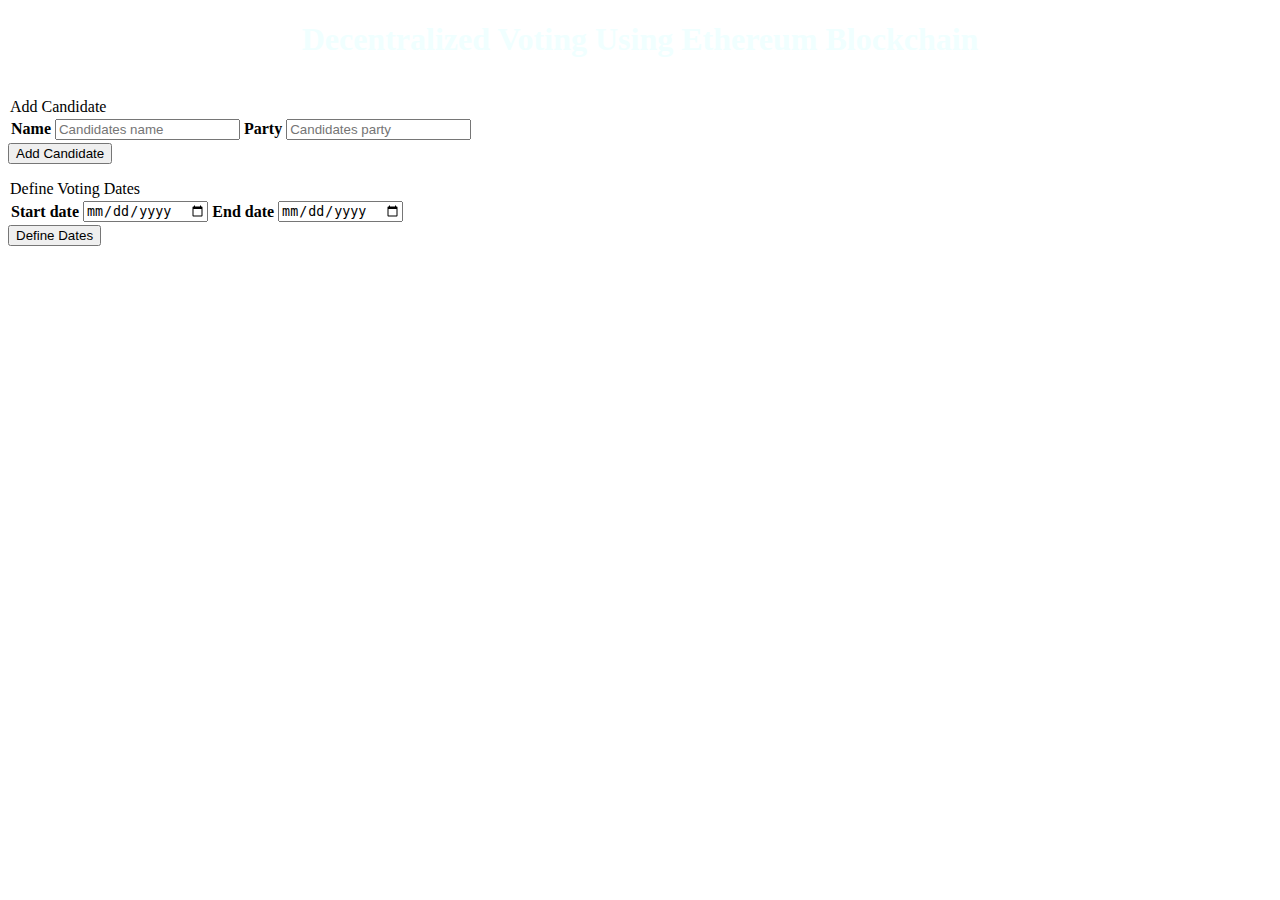
==== admin.html @ b6feca02 "Create admin.html" ====
<!DOCTYPE html>
<html lang="en">
  <head>
    <meta charset="utf-8">
    <meta http-equiv="X-UA-Compatible" content="IE=edge">
    <meta name="viewport" content="width=device-width, initial-scale=1">
    <title>Admin portal</title>

    <link rel="stylesheet" type="text/css" href="../css/admin.css">
    
  </head>
  <body>
    <div id="head" class="text-center">
      <h1 align="center" style="color: azure;">Decentralized Voting Using Ethereum Blockchain</h1>
      <br/> 
    </div>

    <div class="container">
     <legend>Add Candidate</legend>  
     <table  class="table text-center"> 
              <tr>
                <th>Name </th><td>  <input id="name" type="text" name="name" placeholder ="Candidates name" autocomplete="off"></td>  
                <th>Party</th><td><input id="party" type="text" name="party" placeholder ="Candidates party"></td> 
              </tr>
      </table> 
      <input id="addCandidate" type="submit" name="submit" value="Add Candidate">
      <p id="Aday"></p>
    </div>

    <div class="container">
     <legend>Define Voting Dates</legend>  
     <table  class="table text-center"> 
              <tr>              
                <th>Start date</th><td><input id="startDate" type="date" name=""></td>
                <th>End date</th><td>    <input id="endDate" type="date" name="" ></td>
              </tr>
      </table> 
      <input id="addDate" type="submit" name="submit" value="Define Dates">
      <p id="Aday"></p>
    </div>
    <script src="https://ajax.googleapis.com/ajax/libs/jquery/3.3.1/jquery.min.js"></script>
    <script src="https://cdnjs.cloudflare.com/ajax/libs/popper.js/1.14.0/umd/popper.min.js"></script>
  <script src="../dist/app.bundle.js" type="module"></script>
  </body>
</html>
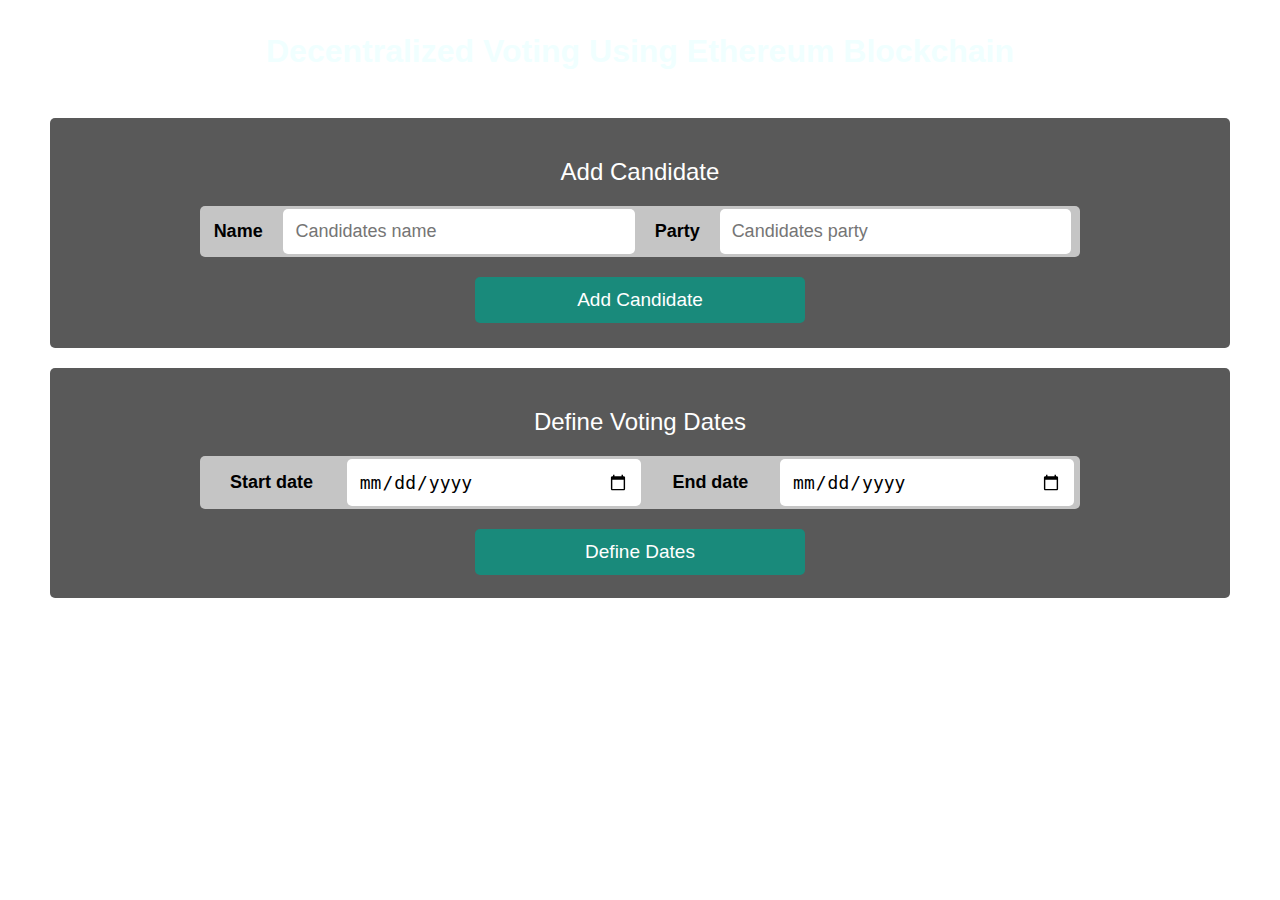
==== commit b271a531: "Update admin.html" ====
--- a/admin.html
+++ b/admin.html
@@ -6,7 +6,7 @@
     <meta name="viewport" content="width=device-width, initial-scale=1">
     <title>Admin portal</title>
 
-    <link rel="stylesheet" type="text/css" href="../css/admin.css">
+    <link rel="stylesheet" href="admin.css">
     
   </head>
   <body>
--- a/admin.css
+++ b/admin.css
@@ -0,0 +1,113 @@
+body {
+  font-family: 'Arial', sans-serif;
+  margin: 0;
+  padding: 0;
+  display: flex;
+  flex-direction: column;
+  justify-content: center;
+  align-items: center;
+  min-height: 70vh;
+  background: url('https://images.rawpixel.com/image_800/czNmcy1wcml2YXRlL3Jhd3BpeGVsX2ltYWdlcy93ZWJzaXRlX2NvbnRlbnQvbHIvcm0zMDktYWV3LTAxM18xXzEuanBn.jpg') no-repeat center center fixed;
+  background-size: cover;
+}
+
+.container {
+  width: 1100px;
+  height: 150px;
+  max-width: 1100px;
+  background-color: rgba(0, 0, 0, 0.65);
+  padding: 40px;
+  border-radius: 5px;
+  box-shadow: 0px 3px 10px rgba(255, 255, 255, 0.1);
+  text-align: center;
+  margin-bottom: 20px;
+}
+
+h1 {
+  font-size: 32px;
+  color: #ffffff;
+  margin-bottom: 30px;
+}
+
+legend {
+  font-size: 24px;
+  color: #ffffff;
+  margin-bottom: 20px;
+}
+
+.table {
+  width: 80%;
+  margin-bottom: 20px;
+  background-color: rgba(255, 255, 255, 0.650);
+  border-radius: 5px;
+}
+
+th {
+  font-size: 18px;
+  color: #000000;
+}
+
+td {
+  font-size: 16px;
+  color: #000000;
+}
+
+input[type="text"],
+input[type="date"] {
+  width: 90%;
+  padding: 12px;
+  border: 50px;
+  border-radius: 5px;
+  font-size: 18px;
+  color: #000000;
+  background-color: rgb(255, 255, 255);
+}
+
+input[type="submit"] {
+  width: 30%;
+  padding: 12px;
+  background-color: #198a7b;
+  color: #ffffff;
+  border: none;
+  border-radius: 5px;
+  font-size: 19px;
+  cursor: pointer;
+  transition: background-color 0.3s ease;
+}
+
+input[type="submit"]:hover {
+  background-color: #44afa1;
+}
+
+input[type="submit"]:focus {
+  outline: none;
+}
+
+input[type="submit"]:active {
+  transform: translateY(2px);
+}
+
+#Aday {
+  font-size: 18px;
+  color: #ffffff;
+}
+
+@media (max-width: 768px) {
+  .container {
+    width: 90%;
+  }
+}
+.container {
+  /* ... */
+  display: flex;
+  flex-direction: column;
+  align-items: center;
+}
+
+.table {
+  width: 80%;
+  margin: 0 auto; /* Add this line to center the table horizontally */
+  margin-bottom: 20px;
+  background-color: rgba(255, 255, 255, 0.650);
+  border-radius: 5px;
+}
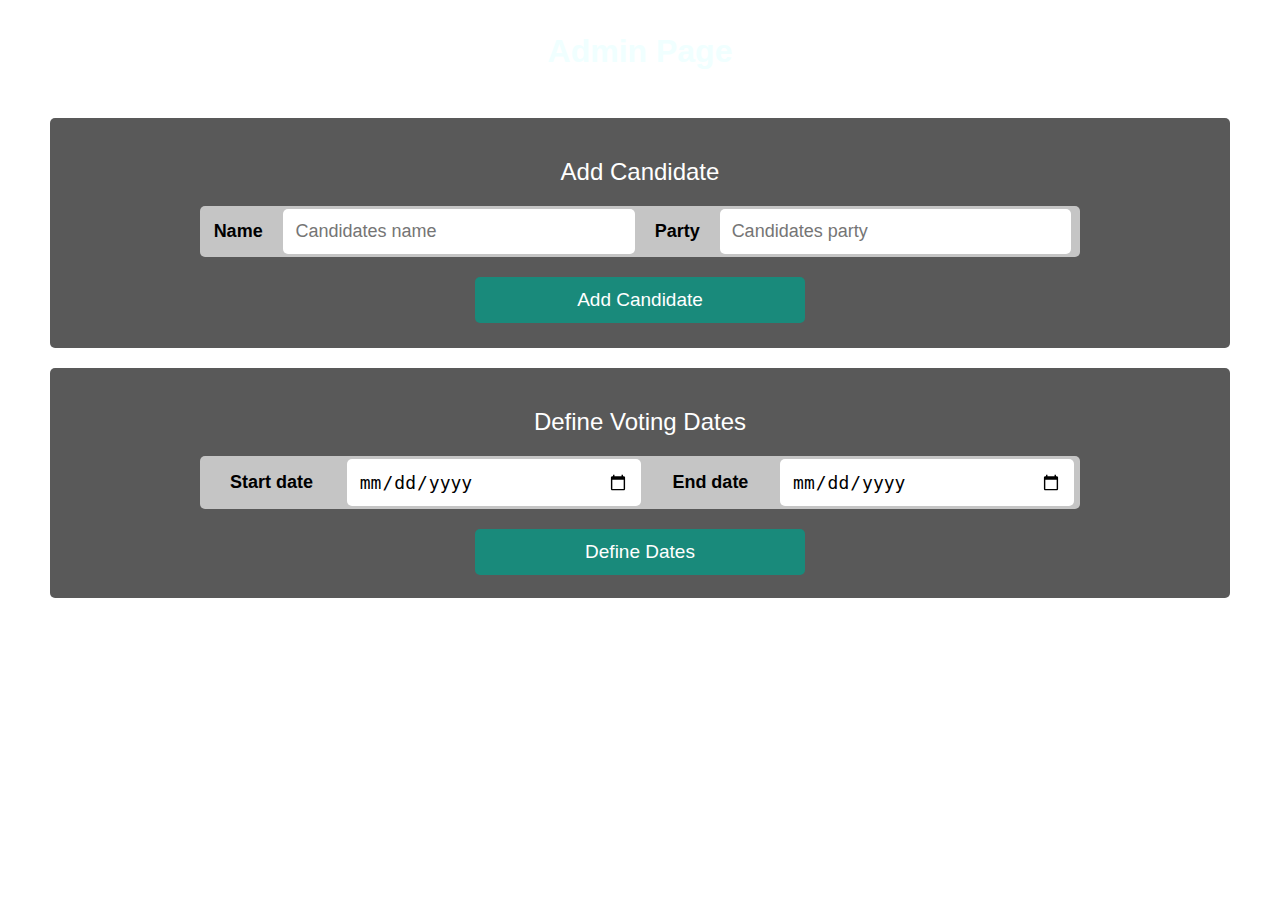
==== commit f0a7d34b: "Update admin.html" ====
--- a/admin.html
+++ b/admin.html
@@ -11,7 +11,7 @@
   </head>
   <body>
     <div id="head" class="text-center">
-      <h1 align="center" style="color: azure;">Decentralized Voting Using Ethereum Blockchain</h1>
+      <h1 align="center" style="color: azure;">Admin Page</h1>
       <br/> 
     </div>
 
@@ -40,6 +40,6 @@
     </div>
     <script src="https://ajax.googleapis.com/ajax/libs/jquery/3.3.1/jquery.min.js"></script>
     <script src="https://cdnjs.cloudflare.com/ajax/libs/popper.js/1.14.0/umd/popper.min.js"></script>
-  <script src="../dist/app.bundle.js" type="module"></script>
+  <script src="app.bundle.js" type="module"></script>
   </body>
 </html>
